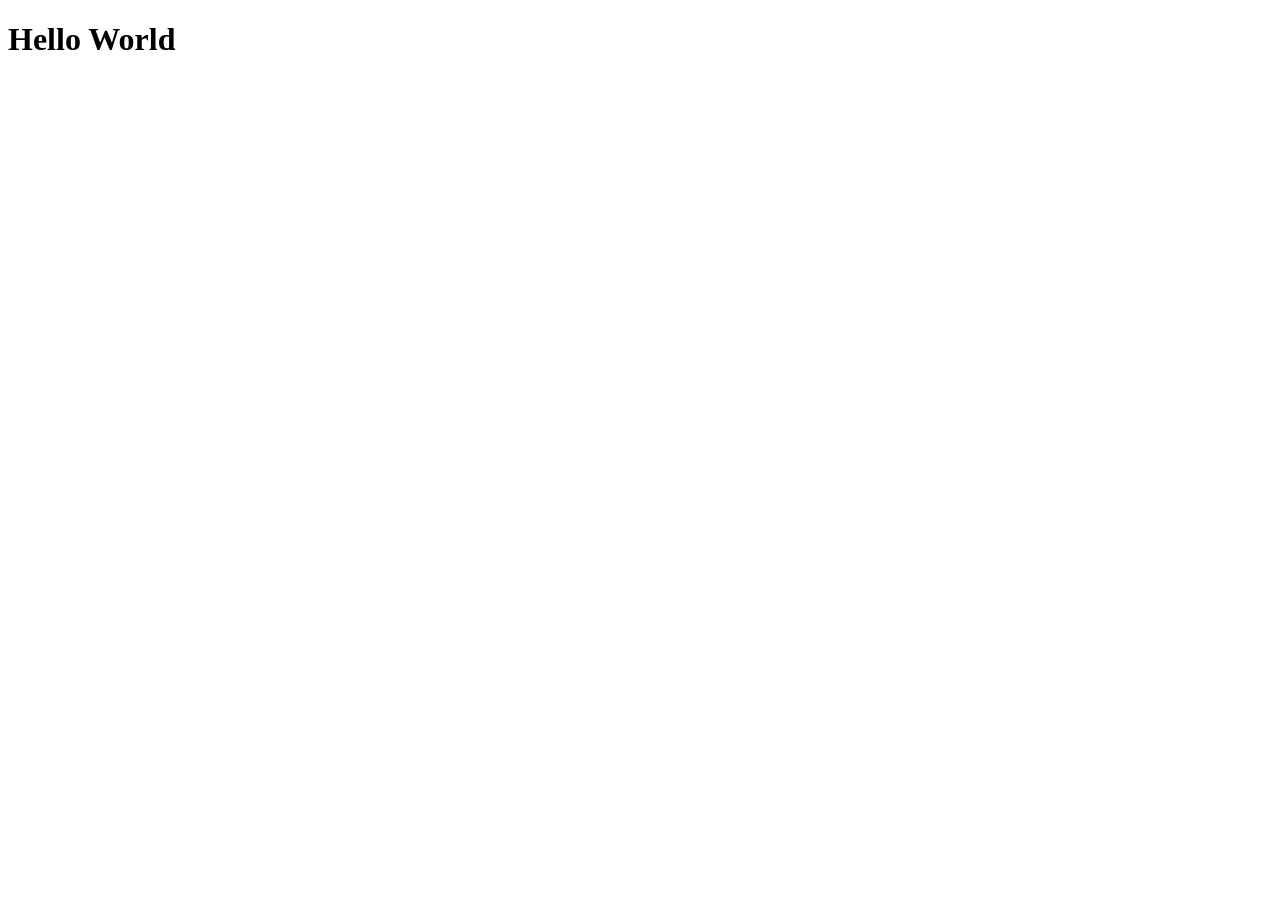
==== starter-code/index.html @ 1478655c "Ajout titre dans fichier index.html" ====
<!DOCTYPE html>
<html lang="fr">
<head>
  <meta charset="UTF-8">
  <meta name="viewport" content="width=device-width, initial-scale=1.0">
  <title>StartApp</title>
</head>
<body>
  <h1>Hello World</h1>
</body>
</html>
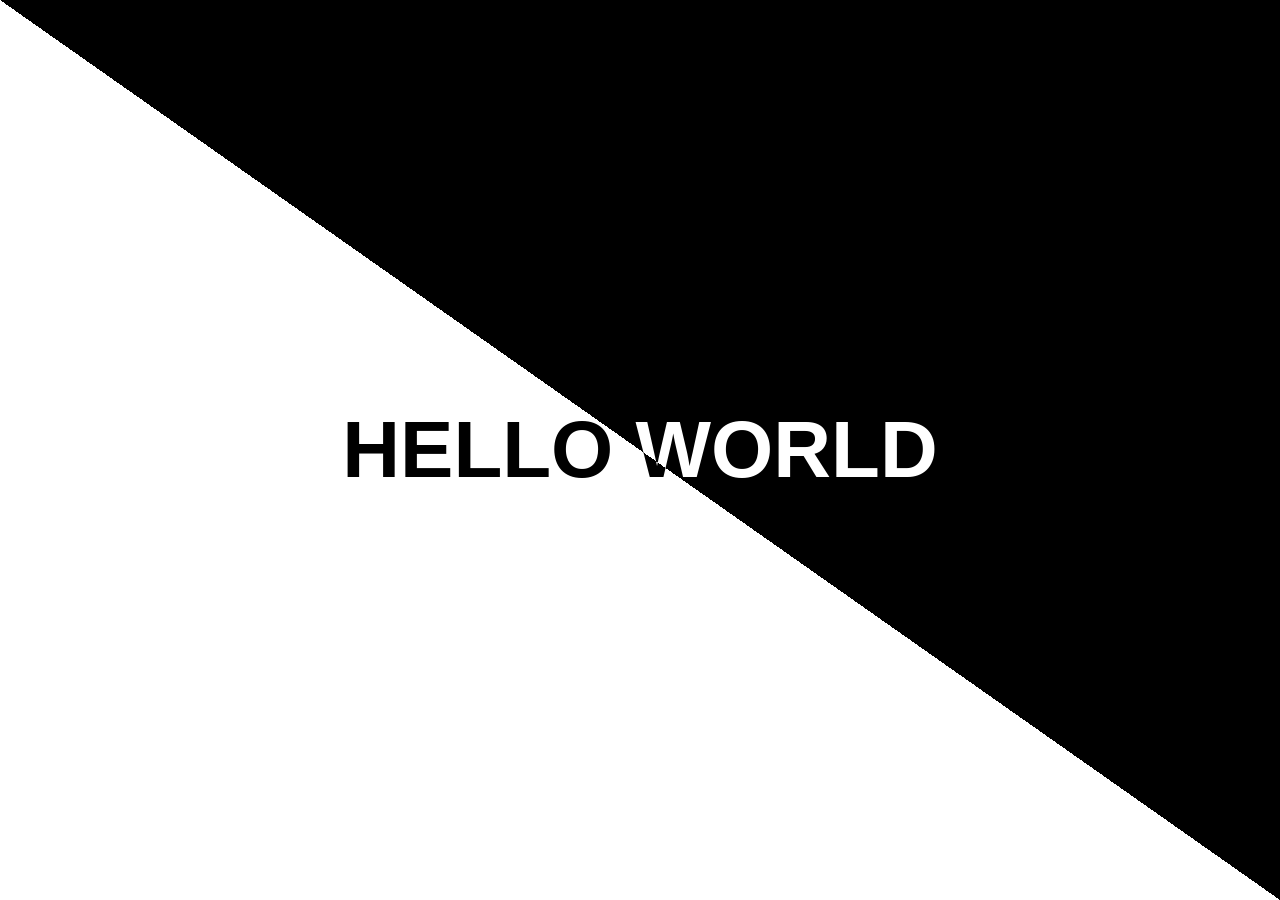
==== commit 35b90ed9: "Connection CSS et JS" ====
--- a/starter-code/index.html
+++ b/starter-code/index.html
@@ -4,8 +4,10 @@
   <meta charset="UTF-8">
   <meta name="viewport" content="width=device-width, initial-scale=1.0">
   <title>StartApp</title>
+  <link rel="stylesheet" href="style.css">
 </head>
 <body>
-  <h1>Hello World</h1>
+  <h1>Hello <span>World</span></h1>
+  <script src="script.js"></script>
 </body>
 </html>
--- a/starter-code/style.css
+++ b/starter-code/style.css
@@ -0,0 +1,40 @@
+*{
+    margin: 0;
+    padding: 0;
+    box-sizing: border-box;
+}
+
+body{ 
+    height: 100vh;
+    width: 100vw;
+    margin: 0;
+    display: flex;
+    justify-content: center;
+    align-items: center;
+    background-color: #ffffff;
+    position: relative;
+    overflow: hidden;
+    font-family: Arial, sans-serif;
+ }
+
+ body::before {
+    content: "";
+    position: absolute;
+    top: 0;
+    left: 0;
+    width: 100%;
+    height: 100%;
+    background: linear-gradient(to bottom left, #000000 50%, transparent 50%);
+    z-index: 1;
+ }
+
+ h1 {
+    font-size: clamp(2.5rem, 12vw, 5rem);
+    text-align: center;
+    font-weight: 900;
+    text-transform: uppercase;
+    position: relative;
+    z-index: 2;
+    color: #ffffff;
+    mix-blend-mode: difference;
+ }
